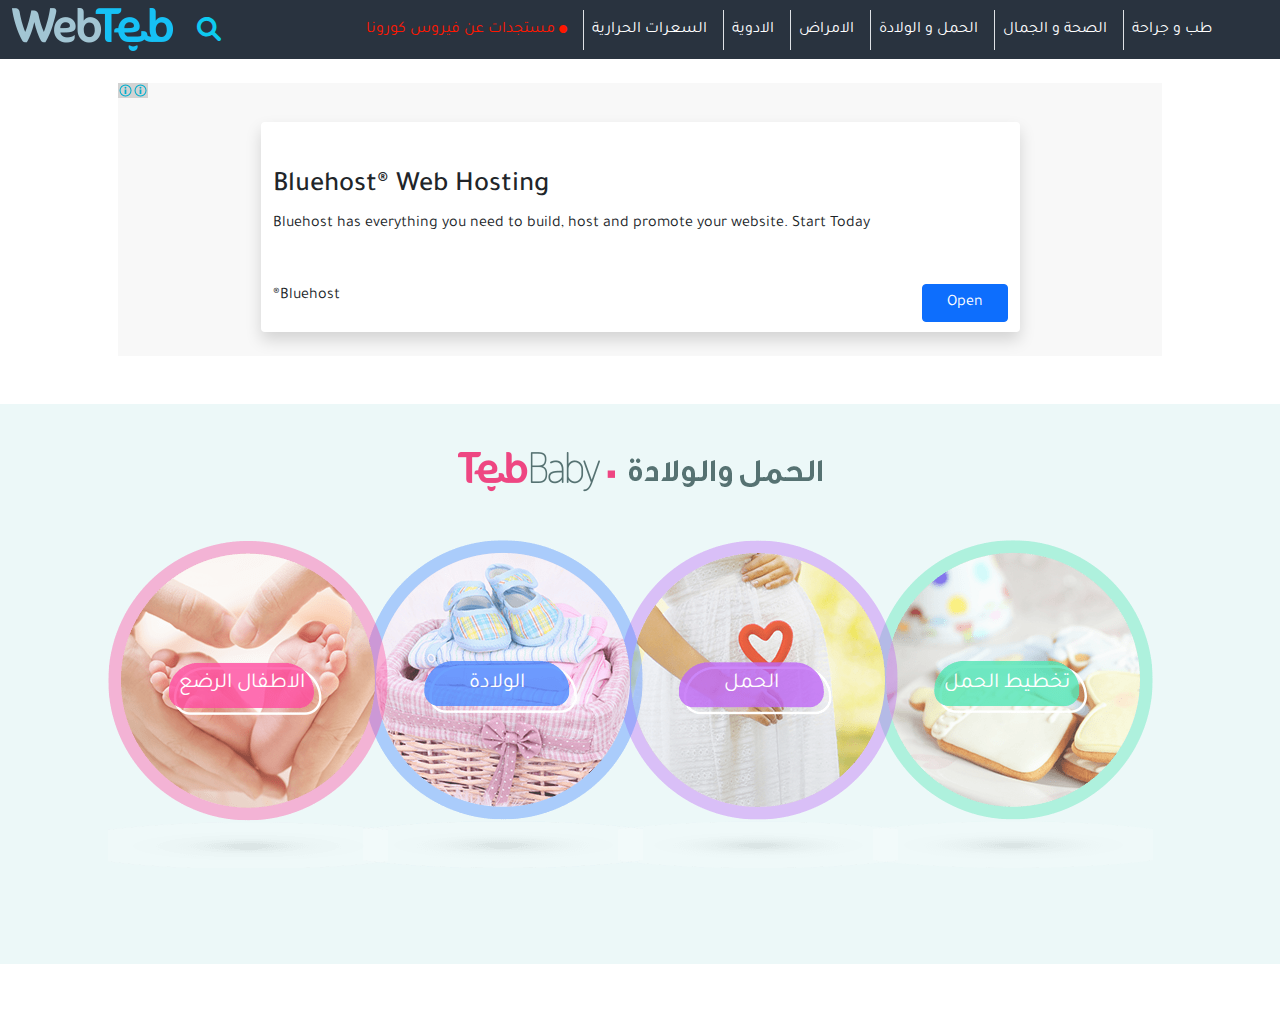
==== baby.html @ 56d11c64 "create baby seciton" ====
<!DOCTYPE html>
<html lang="en">

<head>
    <meta charset="UTF-8">
    <meta http-equiv="X-UA-Compatible" content="IE=edge">
    <meta name="viewport" content="width=device-width, initial-scale=1.0">
    <title></title>
    <!-- ===========    TAB ICON      ===========-->
    <link rel="ICON" href="">
    <!-- ========= GOOGLE FONT STYLE    =========-->
    <!-- ========= BOOTSTRAP STYLE FILE =========-->
    <link rel="stylesheet" href="css/bootstrap.min.css">
    <!-- =========    FONTAWESOME ICON  =========-->
    <link rel="stylesheet" href="css/all.min.css">
    <!-- =========  BOOTSTRAP ICON LiNK =========-->
    <link rel="stylesheet" href="https://cdn.jsdelivr.net/npm/bootstrap-icons@1.7.2/font/bootstrap-icons.css">
    <!-- =========   CUSTOM STYLE FILE =========-->
    <link rel="stylesheet" href="css/style.css">
</head>

<body>
    <!-------------------------- NAV START ------------------------------->
    <nav class="navbar navbar-expand-lg">
        <div class="container-fluid">
            <button class="navbar-toggler navbar-light bg-light" type="button" data-bs-toggle="collapse"
                data-bs-target="#navbarSupportedContent" aria-controls="navbarSupportedContent" aria-expanded="false"
                aria-label="Toggle navigation">
                <span class="navbar-toggler-icon"></span>
            </button>
            <div class="collapse navbar-collapse" id="navbarSupportedContent">
                <ul class="navbar-nav ms-auto mb-2 mb-lg-0">
                    <li class="nav-item">
                        <a class="nav-link pe-3 active text-white" id="Sugery" aria-current="page" href="#">طب و
                            جراحة</a>
                    </li>
                    <li class="nav-item">
                        <a class="nav-link pe-3 text-white border-end" aria-current="page" href="#">الصحة و الجمال</a>
                    </li>
                    <li class="nav-item">
                        <a class="nav-link pe-3 text-white border-end" aria-current="page" href="#">الحمل و الولادة</a>
                    </li>
                    <li class="nav-item">
                        <a class="nav-link pe-3 text-white border-end" aria-current="page" href="#">الامراض</a>
                    </li>
                    <li class="nav-item">
                        <a class="nav-link pe-3 text-white border-end" aria-current="page" href="#">الادوية</a>
                    </li>
                    <li class="nav-item">
                        <a class="nav-link pe-3 text-white border-end" aria-current="page" href="#">السعرات الحرارية</a>
                    </li>
                    <li class="nav-item">
                        <a class="nav-link pe-3 corona-color border-end" aria-current="page" href="#">
                            <i class="fa-solid fa-circle fa-beat-fade"></i>
                            مستجدات عن فيروس كورونا</a>
                    </li>
                </ul>
            </div>
            <div class="search-bar ms-3 d-flex position-relative overflow-hidden">
                <input id="searchInput" type="text" class="end-0" placeholder="ابحث في ويب طب">
                <div id="iconContainer" class="search-icon position-static start-0">
                    <i id="searchIcon" class="fa-solid fa-magnifying-glass ms-2 fs-4 rounded-pill text-info"> </i>
                </div>
            </div>
            <img src="imgs/webteb.png" alt="">
        </div>
    </nav>
    <!---------------------------- NAV END ------------------------------->
    <!-- ---------------------------- AD START  -------------------------->
    <div class="container px-3 px-lg-5 mt-4 text-start mb-4">
        <div class="ad-container">
            <div class="clearfix">
                <img src="imgs/icon.png" class="img-fluid float-start" alt="">
                <img src="imgs/icon.png" class="float-start" alt="">
            </div>
            <div class="px-3 py-4">
                <div class="container bg-white py-4 w-75 shadow rounded">
                    <h3 class="pt-4">Bluehost® Web Hosting</h3>
                    <p class="mb-5">Bluehost has everything you need to build, host and promote your website. Start
                        Today</p>
                    <div class="ad-footer">
                        <button class="px-4 btn btn-primary float-end">Open</button>
                        <span>Bluehost®</span>
                    </div>
                </div>
            </div>
        </div>
    </div>
    <!-- ---------------------------- AD END  -------------------------->

    <!-- --------------------------- Baby START ----------------- -->

    <section id="babySection" class="py-5 my-5">
        <div class="logo d-flex flex-column justify-content-center align-items-center">
            <img src="imgs/tebbaby-logo_22.png" class="img-fluid" alt="">
        </div>
        <div class="container">
            <div class="row py-5 justify-content-center">
                <div class="col-md-3">
                    <div class="imgs position-relative ">
                        <img src="imgs/planing.png" alt="">
                        <span class="img-capiton position-absolute">تخطيط الحمل</spanc>
                    </div>
                </div>
                <div class="col-md-3">
                    <div class="imgs position-relative ">
                        <img src="imgs/pregnant.png" alt="">
                        <span class="img-capiton position-absolute">الحمل</spanc>
                    </div>
                </div>
                <div class="col-md-3">
                    <div class="imgs position-relative ">
                        <img src="imgs/birth.png" alt="">
                        <span class="img-capiton position-absolute">الولادة</spanc>
                    </div>
                </div>
                <div class="col-md-3">
                    <div class="imgs position-relative ">
                        <img src="imgs/infants.png" alt="">
                        <span class="img-capiton position-absolute">الاطفال الرضع</spanc>
                    </div>
                </div>
            </div>
        </div>
    </section>
    <!-- --------------------------- Baby  END ------------------- -->


    <!------------ Boostrap script file ------------->
    <script src="js/bootstrap.bundle.min.js"></script>
    <!-- -------------custom JS Link ------------- -->
    <script src="js/main.js"></script>
</body>

</html>
---- css/style.css ----
@import url('https://fonts.googleapis.com/css2?family=Amiri:wght@400;700&display=swap');
@import url('https://fonts.googleapis.com/css2?family=Tajawal:wght@300;400;500;700;800;900&display=swap');
html {
	direction: rtl;
}
body {
	/* font-family: 'Amiri', serif; */
	font-family: 'Tajawal', sans-serif;
}
/* -------------------------- Nav Start ------------------------------ */
.navbar-expand-lg {
	background-color: #29333f !important;
	/* background-color: #2b5464 !important; */
}
.search-bar input {
	border: none;
	padding: 0.40rem 0rem;
	width: 0;
	text-indent: 0.625rem;
}
.search-bar {
	border-top-left-radius: 50rem;
	border-bottom-left-radius: 50rem;
	border-bottom-right-radius: 45rem;
}
.search-bar input:focus-visible {
	outline: none !important;
}
.search-bar i {
	padding: 0.40rem 0 !important;
	cursor: pointer;
}
.search-icon {
	bottom: 0;
	top: 0;
	padding-right: 0.625rem;
}
.fa-circle {
	font-size: 0.5rem !important;
}
.ad-container {
	background-color: rgba(241, 241, 241, .5);
}
.corona-color {
	color: #ff1700;
}
.corona-color:hover {
	color: #ff1700;
}
/* -------------------------- Nav End -------------------------- */

/* -------------------------- SUGERY START -------------------- */
.title h1 {
	color: #008eb7;
	position: relative;
}
.title h1::after {
	content: '';
	width: 37%;
	height: 0.25rem;
	background-color: #d8edef;
	position: absolute;
	left: 0rem;
	top: calc(50% - 0.09375rem);
}
.title h1::before {
	content: '';
	width: 37%;
	height: 0.25rem;
	background-color: #d8edef;
	position: absolute;
	right: 0rem;
	top: calc(50% - 0.09375rem);
}
@media screen and (max-width: 992px) {
	.title h1::after {
		width: 24%;
		left: 0rem;
	}
	.title h1::before {
		width: 24%;
		right: 0rem;
	}
}
.surgey-layer {
	width: 100%;
	height: 100%;
	top: 0%;
	background-color: rgba(0, 0, 0, .4);
	cursor: pointer;
	transition: background-color 0.3s;
}
.surgey-layer:hover {
	background-color: rgba(0, 0, 0, .5);
}
/* --------------------------- SUGERY END ----------------- */

/* --------------------------- BODY START ----------------- */
.position {
	position: absolute;
	height: 10%;
	font-size: 1.25rem;
	color: #00667e;
}

.nervous-system {
	top: -4.5%;
	right: 15%;
}
/* .nervous-system::after{
    content: '';
    border: 3px solid #008eb7;
    border-radius: 50%;
    width: 80px;
    height: 80px;
    position: absolute;
    top: 4.5%;
    right: 8% !important;
    opacity:0;
	transition: opacity 0.2s;
}
.nervous-system:hover.nervous-system::after{
    opacity: 1;
} */
.immune-system {
	top: 12.5%;
	right: 9%;
}
.gastrointestinal-tract {
	top: 28.5%;
	left: 78%;
}
.lymphatic-system {
	top: 46%;
	left: 82%;
}
.endocrine-system {
	top: 63%;
	left: 84%;
}
.integumentary-system {
	top: 81%;
}
.circulatory-system {
	top: 3%;
	right: 65%;
}
.respiratory {
	top: 20%;
	right: 78%;
}
.urinary-tract {
	top: 40%;
	right: 85%;
}
.reproductive-system {
	top: 59%;
	right: 83%;
}
.musculoskeletal-system {
	top: 78%;
	right: 70%;
}
@media screen and (max-width: 992px) {
	.position {
		font-size: 0.95rem;
	}
	.lymphatic-system {
		left: 84%;
	}
}
@media screen and (min-width: 768px) and (max-width: 1200px) {
	.systems-width {
		width: 23%;
	}
	.musculoskeletal-system {
		width: 35%;
	}
}
/* --------------------------- BODY END ----------------- */
#lightBoxContainer {
	position: fixed;
	top: 0;
	bottom: 0;
	left: 0;
	right: 0;
	background-color: rgba(0, 0, 0, 0.5);
	display: none;
	justify-content: center;
	align-items: center;
	z-index: 9;
}
#lightBoxItem .container {
	background-color: #ccc !important;
}
#lightBoxItem h1 {
	color: #008eb7;
}
#lightBoxItem p {
	color: #29333f;
}
#lightBoxItem i {
	font-size: 20px;
	cursor: pointer;
}
#close {
	position: absolute;
	top: 20px;
	right: 20px;
}
.w-fit-content {
	width: fit-content;
}
#lightBoxItem {
	width: 65%;
}
@media screen and (max-width: 576px) {
	#lightBoxItem {
		width: 90%;
	}
}
/* ------------------------- Baby start ------------------------ */
#babySection {
	background-color: #ecf8f8;
}
.img-capiton {
	/* margin-right: -15px; */
	width: 135px;
	right: 79px;
	top: 122px;
	color: #fff;
	text-align: center;
	font-size: 1.34rem;
	line-height: 45px;
}
#babySection .col-md-3 {
	margin: 0px -15px;
}
.imgs {
	cursor: pointer;
	/* left: -20% !important ; */
	/* background-color: #29333f; */
}
.imgs:hover {
	/* padding: 10px; */
	animation: moving 0.8s ease-in-out;
	/* transition: all .15s linear; */
}
@keyframes moving {
	100% {
		left: 1%;
	}
	75% {
		left: -1%;
	}
	50% {
		left: 1%;
	}
	25% {
		left: -1%;
	}
	0% {
		left: 1%;
	}
}
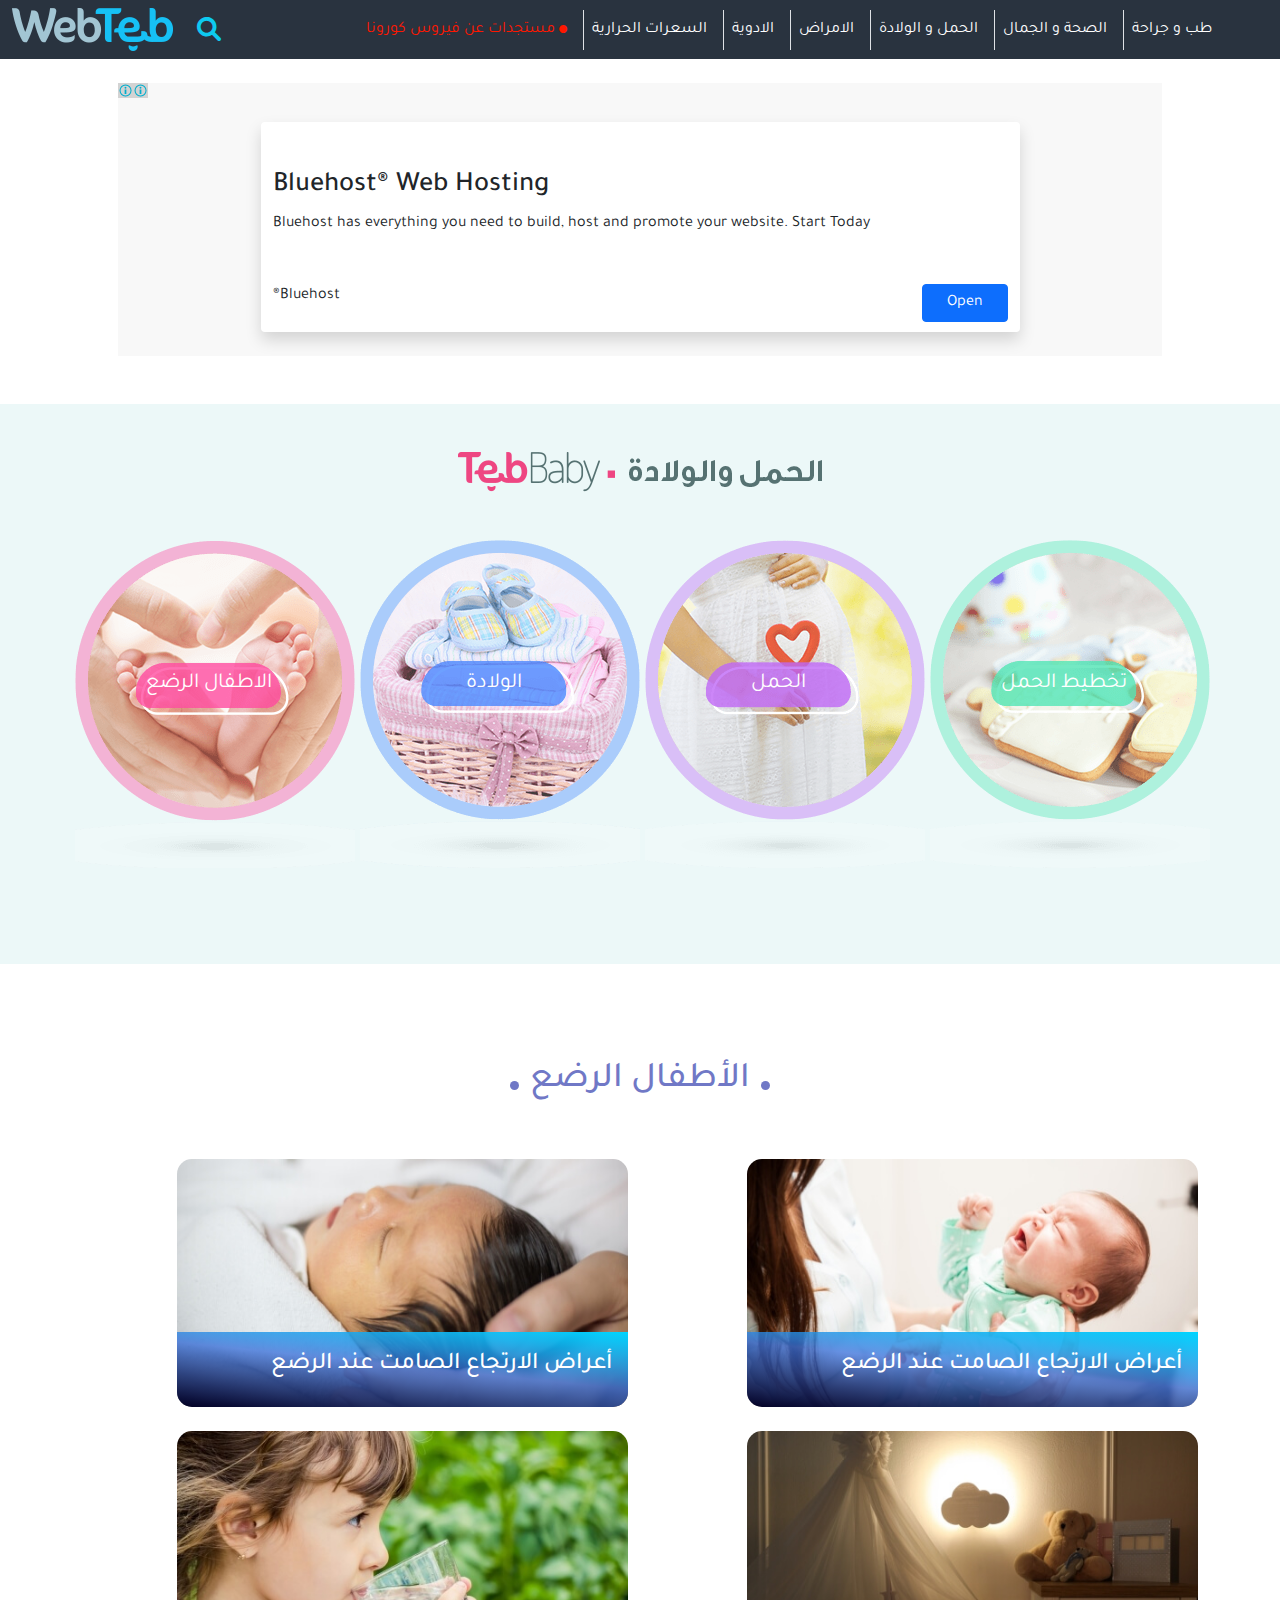
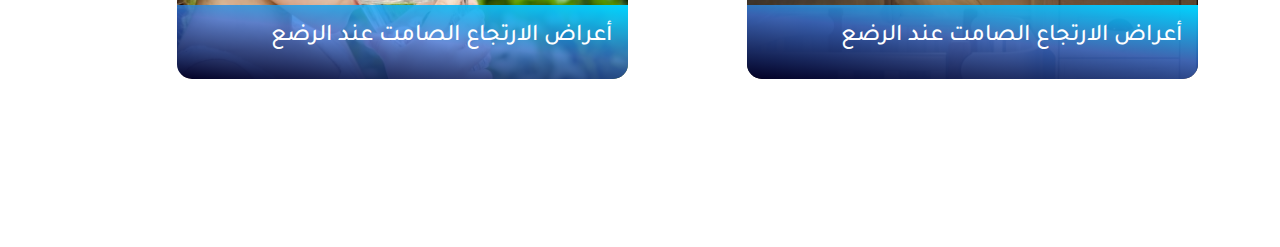
==== commit 05a93b5f: "Infants" ====
--- a/baby.html
+++ b/baby.html
@@ -86,9 +86,9 @@
             </div>
         </div>
     </div>
-    <!-- ---------------------------- AD END  -------------------------->
+    <!-- ---------------------------- AD END  ------------------------------>
 
-    <!-- --------------------------- Baby START ----------------- -->
+    <!-- --------------------------- Baby START ------------------------- -->
 
     <section id="babySection" class="py-5 my-5">
         <div class="logo d-flex flex-column justify-content-center align-items-center">
@@ -96,26 +96,26 @@
         </div>
         <div class="container">
             <div class="row py-5 justify-content-center">
-                <div class="col-md-3">
-                    <div class="imgs position-relative ">
+                <div class="col-lg-3 col-md-6 pe-5 pe-md-0">
+                    <div class="imgs position-relative">
                         <img src="imgs/planing.png" alt="">
                         <span class="img-capiton position-absolute">تخطيط الحمل</spanc>
                     </div>
                 </div>
-                <div class="col-md-3">
-                    <div class="imgs position-relative ">
+                <div class="col-lg-3 col-md-6 pe-5 pe-md-0">
+                    <div class="imgs position-relative">
                         <img src="imgs/pregnant.png" alt="">
                         <span class="img-capiton position-absolute">الحمل</spanc>
                     </div>
                 </div>
-                <div class="col-md-3">
-                    <div class="imgs position-relative ">
+                <div class="col-lg-3 col-md-6 pe-5 pe-md-0">
+                    <div class="imgs position-relative">
                         <img src="imgs/birth.png" alt="">
                         <span class="img-capiton position-absolute">الولادة</spanc>
                     </div>
                 </div>
-                <div class="col-md-3">
-                    <div class="imgs position-relative ">
+                <div class="col-lg-3 col-md-6 pe-5 pe-md-0">
+                    <div class="imgs position-relative">
                         <img src="imgs/infants.png" alt="">
                         <span class="img-capiton position-absolute">الاطفال الرضع</spanc>
                     </div>
@@ -123,8 +123,52 @@
             </div>
         </div>
     </section>
-    <!-- --------------------------- Baby  END ------------------- -->
+    <!-- --------------------------- Baby  END ---------------------------- -->
 
+
+    <!-- --------------------------- Infants Start ------------------------  -->
+    <section id="infants" class="py-5 my-5">
+        <div class="container">
+            <div class="title d-flex justify-content-center text-center">
+                <h2>الأطفال الرضع</h2>
+            </div>
+            <div class="row py-5">
+                <div class="col-lg-5 col-md-6 mb-4 offset-lg-1">
+                    <div class="infants position-relative">
+                        <img src="imgs/tbl_article.jpg" class="w-100" alt="">
+                        <div class="title-bg position-absolute d-flex align-items-center">
+                            <h4 class="me-3 text-white">أعراض الارتجاع الصامت عند الرضع</h4>
+                        </div>
+                    </div>
+                </div>
+                <div class="col-lg-5 col-md-6 mb-4">
+                    <div class="infants position-relative">
+                        <img src="imgs/tbl_articles_.jpg" class="w-100" alt="">
+                        <div class="title-bg position-absolute d-flex align-items-center">
+                            <h4 class="me-3 text-white">أعراض الارتجاع الصامت عند الرضع</h4>
+                        </div>
+                    </div>
+                </div>
+                <div class="col-lg-5 col-md-6 mb-4 offset-lg-1">
+                    <div class="infants position-relative">
+                        <img src="imgs/tbl_articles_articlea.jpg" class="w-100" alt="">
+                        <div class="title-bg position-absolute d-flex align-items-center">
+                            <h4 class="me-3 text-white">أعراض الارتجاع الصامت عند الرضع</h4>
+                        </div>
+                    </div>
+                </div>
+                <div class="col-lg-5 col-md-6 mb-4">
+                    <div class="infants position-relative">
+                        <img src="imgs/tbl_articles_article_34.jpg" class="w-100" alt="">
+                        <div class="title-bg position-absolute d-flex align-items-center">
+                            <h4 class="me-3 text-white">أعراض الارتجاع الصامت عند الرضع</h4>
+                        </div>
+                    </div>
+                </div>
+            </div>
+        </div>
+    </section>
+    <!-- --------------------------- Infants end   --------------------------  -->
 
     <!------------ Boostrap script file ------------->
     <script src="js/bootstrap.bundle.min.js"></script>
--- a/css/style.css
+++ b/css/style.css
@@ -224,7 +224,7 @@
 	background-color: #ecf8f8;
 }
 .img-capiton {
-	/* margin-right: -15px; */
+	margin-right: 0px;
 	width: 135px;
 	right: 79px;
 	top: 122px;
@@ -238,13 +238,9 @@
 }
 .imgs {
 	cursor: pointer;
-	/* left: -20% !important ; */
-	/* background-color: #29333f; */
 }
 .imgs:hover {
-	/* padding: 10px; */
 	animation: moving 0.8s ease-in-out;
-	/* transition: all .15s linear; */
 }
 @keyframes moving {
 	100% {
@@ -263,3 +259,53 @@
 		left: 1%;
 	}
 }
+/* -------------------- Infants Start  ----------------------- */
+.infants {
+	cursor: pointer;
+}
+.title h2 {
+	color: #7078c6;
+	font-size: 2.25rem;
+	position: relative;
+	width: fit-content;
+}
+.title h2::after {
+	content: '';
+	width: 9px;
+	height: 9px;
+	background-color: #7078c6;
+	position: absolute;
+	border-radius: 50%;
+	left: -20px;
+	top: 50%;
+}
+.title h2::before {
+	content: '';
+	width: 9px;
+	height: 9px;
+	background-color: #7078c6;
+	position: absolute;
+	border-radius: 50%;
+	right: -20px;
+	top: 50%;
+}
+.infants h4 {
+	bottom: 0px;
+}
+.infants img{
+	border-radius: 15px !important;
+}
+.title-bg {
+	width: 100%;
+	bottom: 0%;
+	top: 70%;
+	background: rgb(2, 0, 36);
+	background: linear-gradient(
+		6deg,
+		rgba(2, 0, 36, 1) 0%,
+		rgba(55, 111, 219, 0.7539390756302521) 53%,
+		rgba(0, 212, 255, 1) 100%
+	);
+	border-bottom-left-radius: 15px !important;
+	border-bottom-right-radius: 15px !important;
+}
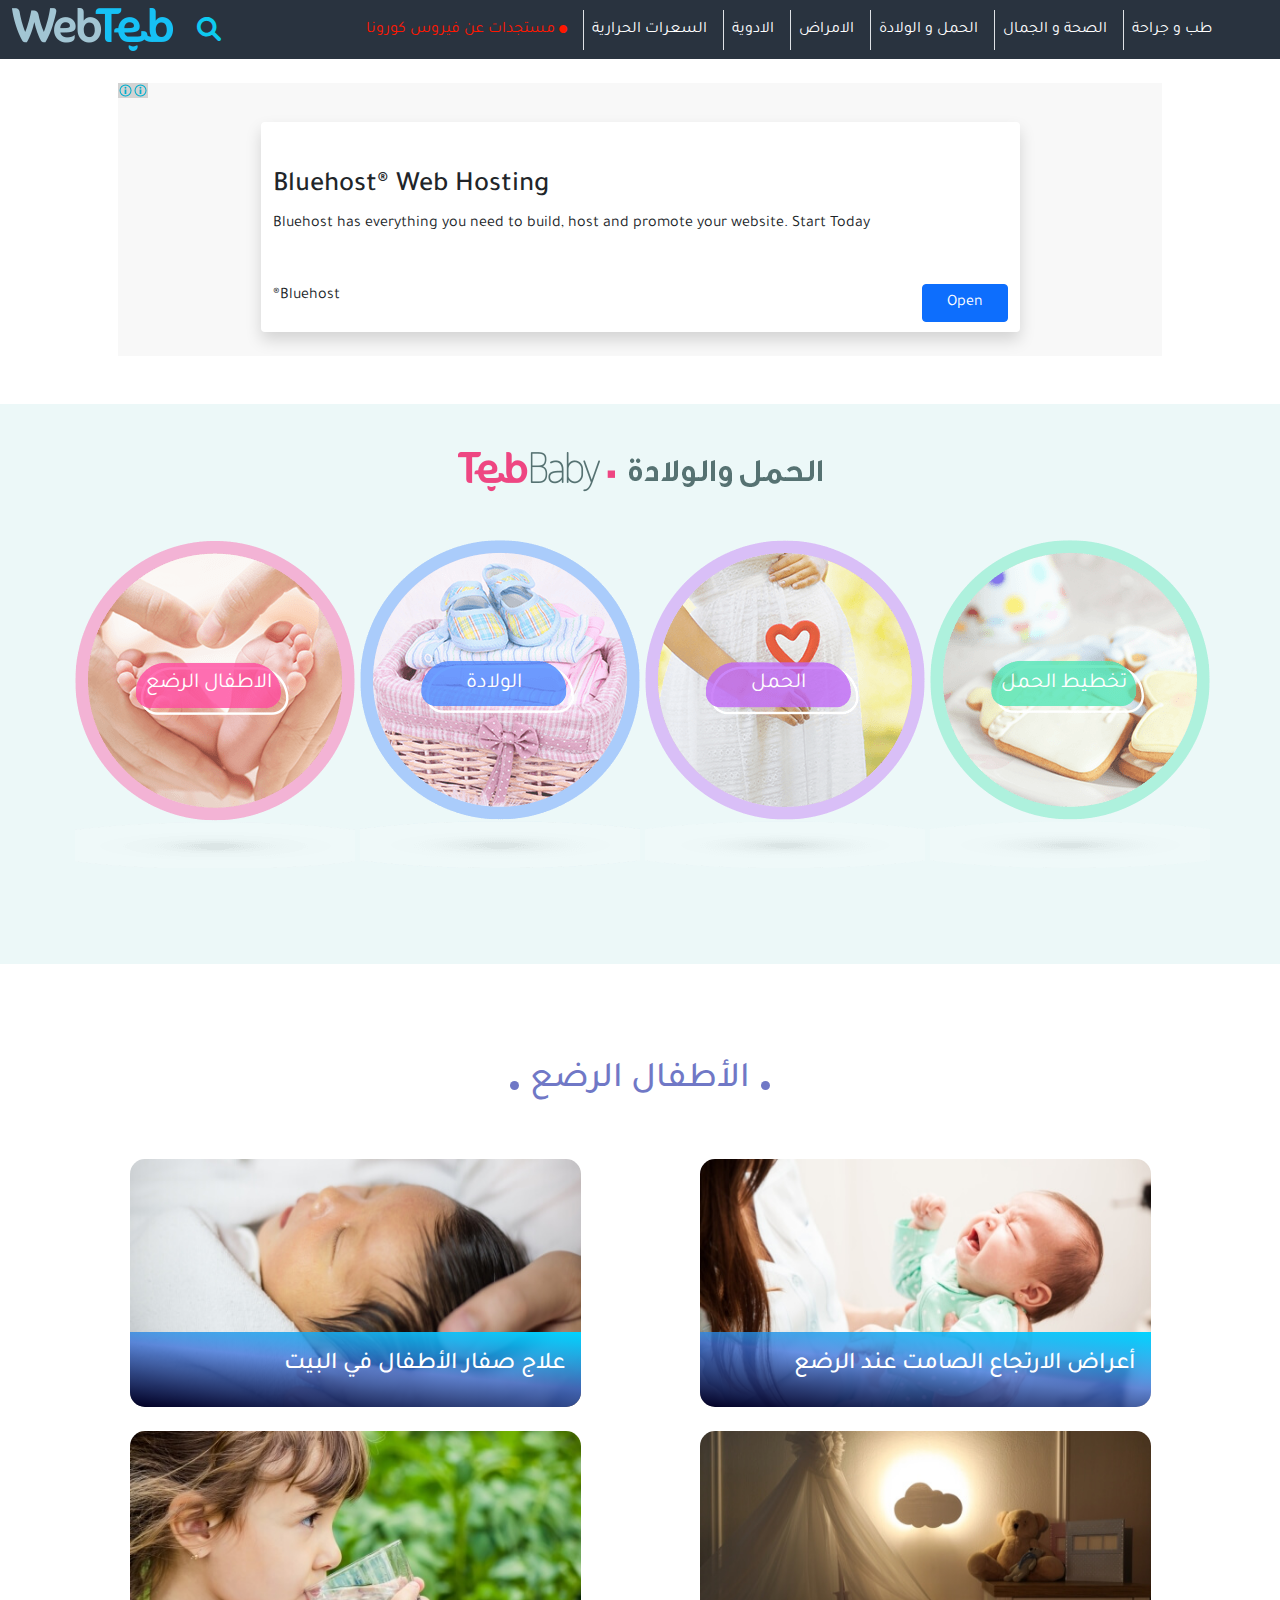
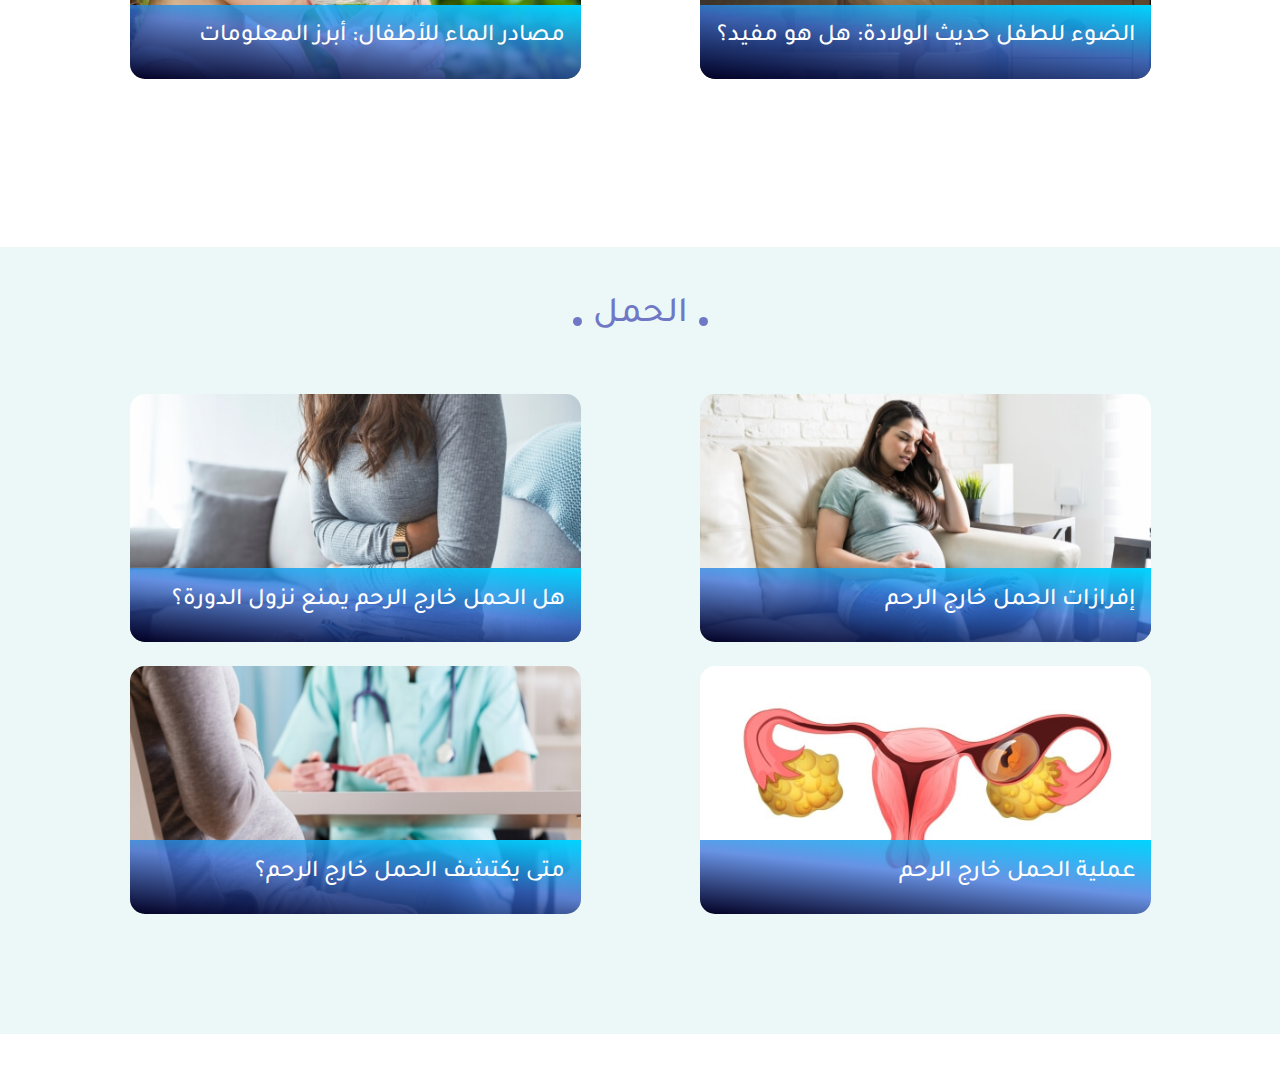
==== commit 9b1648f7: "Pregnancy" ====
--- a/baby.html
+++ b/baby.html
@@ -132,7 +132,7 @@
             <div class="title d-flex justify-content-center text-center">
                 <h2>الأطفال الرضع</h2>
             </div>
-            <div class="row py-5">
+            <div class="row py-5 justify-content-center">
                 <div class="col-lg-5 col-md-6 mb-4 offset-lg-1">
                     <div class="infants position-relative">
                         <img src="imgs/tbl_article.jpg" class="w-100" alt="">
@@ -145,7 +145,7 @@
                     <div class="infants position-relative">
                         <img src="imgs/tbl_articles_.jpg" class="w-100" alt="">
                         <div class="title-bg position-absolute d-flex align-items-center">
-                            <h4 class="me-3 text-white">أعراض الارتجاع الصامت عند الرضع</h4>
+                            <h4 class="me-3 text-white">علاج صفار الأطفال في البيت</h4>
                         </div>
                     </div>
                 </div>
@@ -153,7 +153,7 @@
                     <div class="infants position-relative">
                         <img src="imgs/tbl_articles_articlea.jpg" class="w-100" alt="">
                         <div class="title-bg position-absolute d-flex align-items-center">
-                            <h4 class="me-3 text-white">أعراض الارتجاع الصامت عند الرضع</h4>
+                            <h4 class="me-3 text-white">الضوء للطفل حديث الولادة: هل هو مفيد؟</h4>
                         </div>
                     </div>
                 </div>
@@ -161,7 +161,7 @@
                     <div class="infants position-relative">
                         <img src="imgs/tbl_articles_article_34.jpg" class="w-100" alt="">
                         <div class="title-bg position-absolute d-flex align-items-center">
-                            <h4 class="me-3 text-white">أعراض الارتجاع الصامت عند الرضع</h4>
+                            <h4 class="me-3 text-white">مصادر الماء للأطفال: أبرز المعلومات</h4>
                         </div>
                     </div>
                 </div>
@@ -169,6 +169,50 @@
         </div>
     </section>
     <!-- --------------------------- Infants end   --------------------------  -->
+
+    <!-- --------------------------- Pregnancy Start ------------------------  -->
+    <section id="pregnancy" class="py-5 my-5">
+        <div class="container">
+            <div class="title d-flex justify-content-center text-center">
+                <h2>الحمل</h2>
+            </div>
+            <div class="row py-5 justify-content-center">
+                <div class="col-lg-5 col-md-6 mb-4 offset-lg-1">
+                    <div class="infants position-relative">
+                        <img src="imgs/p.jpg" class="w-100" alt="">
+                        <div class="title-bg position-absolute d-flex align-items-center">
+                            <h4 class="me-3 text-white">إفرازات الحمل خارج الرحم</h4>
+                        </div>
+                    </div>
+                </div>
+                <div class="col-lg-5 col-md-6 mb-4">
+                    <div class="infants position-relative">
+                        <img src="imgs/b.jpg" class="w-100" alt="">
+                        <div class="title-bg position-absolute d-flex align-items-center">
+                            <h4 class="me-3 text-white">هل الحمل خارج الرحم يمنع نزول الدورة؟</h4>
+                        </div>
+                    </div>
+                </div>
+                <div class="col-lg-5 col-md-6 mb-4 offset-lg-1">
+                    <div class="infants position-relative">
+                        <img src="imgs/a.jpg" class="w-100" alt="">
+                        <div class="title-bg position-absolute d-flex align-items-center">
+                            <h4 class="me-3 text-white">عملية الحمل خارج الرحم</h4>
+                        </div>
+                    </div>
+                </div>
+                <div class="col-lg-5 col-md-6 mb-4">
+                    <div class="infants position-relative">
+                        <img src="imgs/s.jpg" class="w-100" alt="">
+                        <div class="title-bg position-absolute d-flex align-items-center">
+                            <h4 class="me-3 text-white">متى يكتشف الحمل خارج الرحم؟</h4>
+                        </div>
+                    </div>
+                </div>
+            </div>
+        </div>
+    </section>
+    <!-- --------------------------- Pregnancy end   --------------------------  -->
 
     <!------------ Boostrap script file ------------->
     <script src="js/bootstrap.bundle.min.js"></script>
--- a/css/style.css
+++ b/css/style.css
@@ -309,3 +309,8 @@
 	border-bottom-left-radius: 15px !important;
 	border-bottom-right-radius: 15px !important;
 }
+/* ------------------------- Pregnancy start ------------------------- */
+#pregnancy{
+	background: #ecf8f8;
+}
+/* ------------------------- Pregnancy end  ------------------------- */
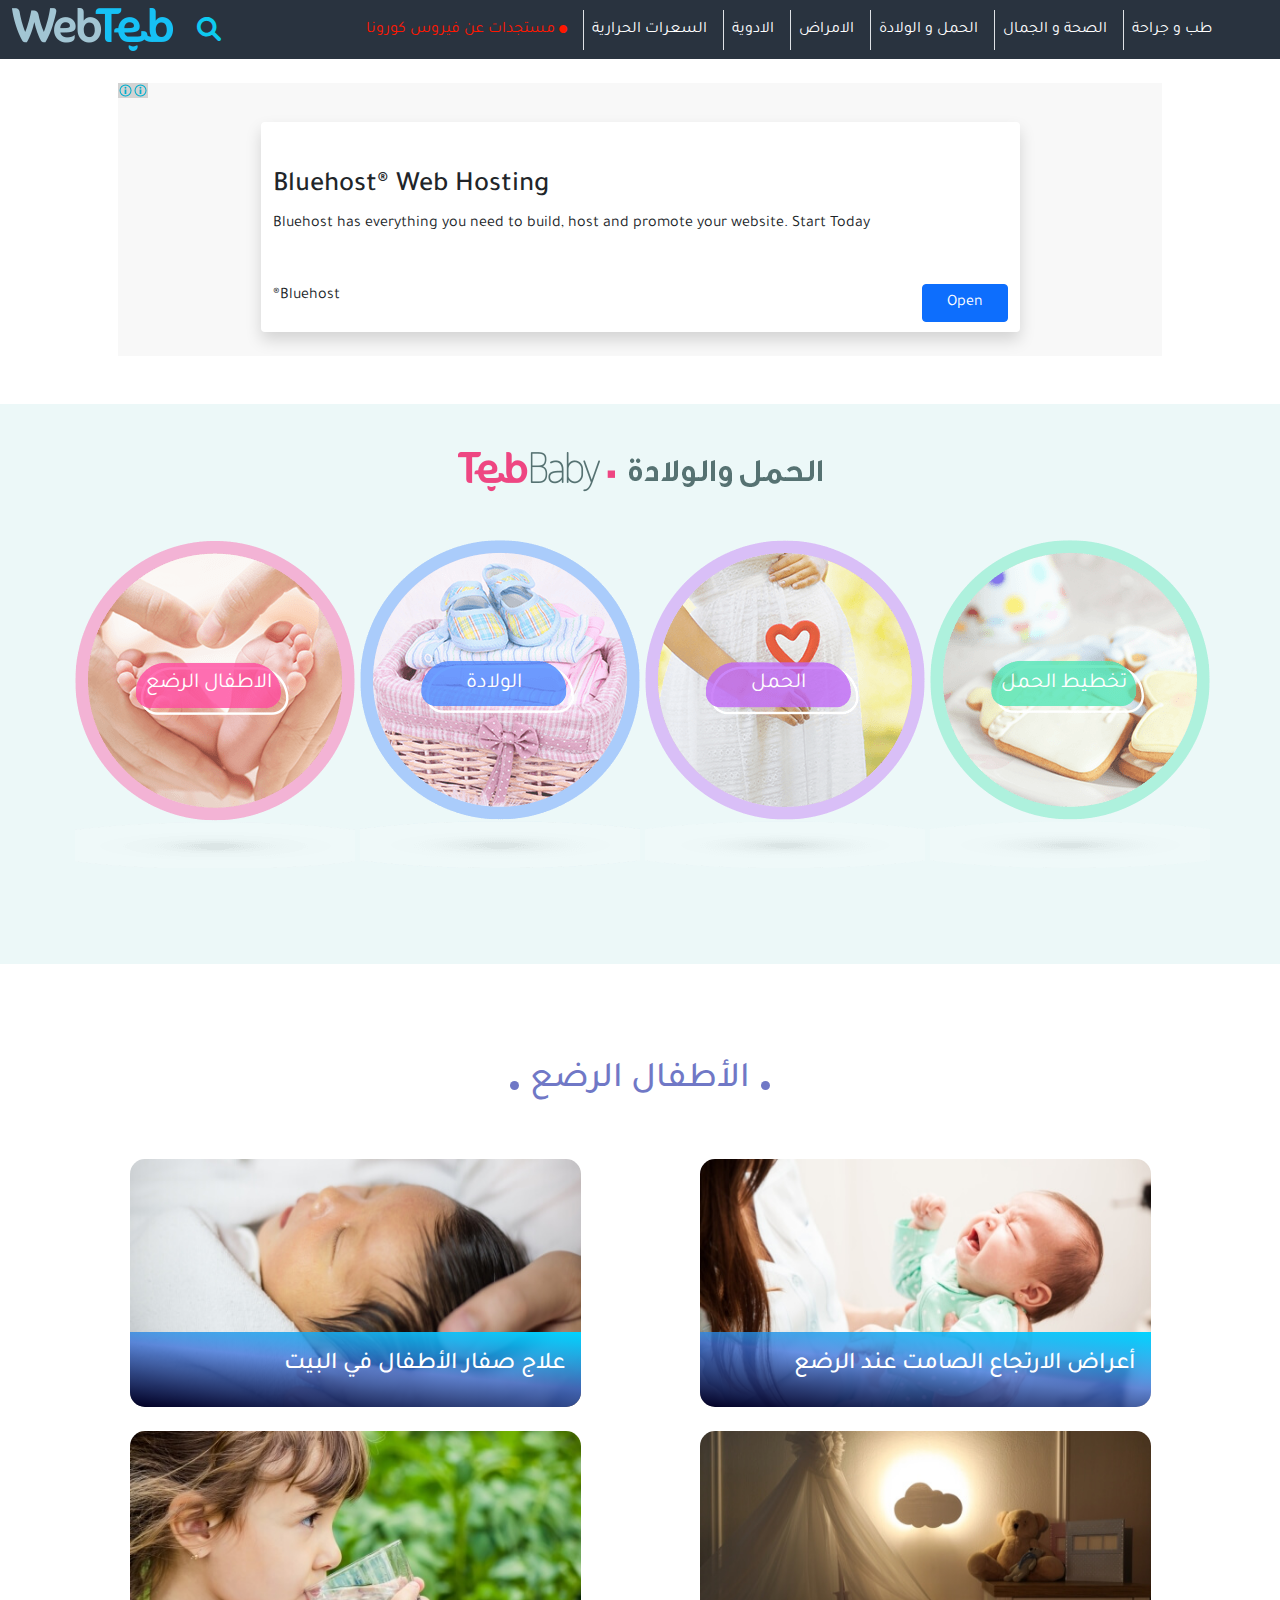
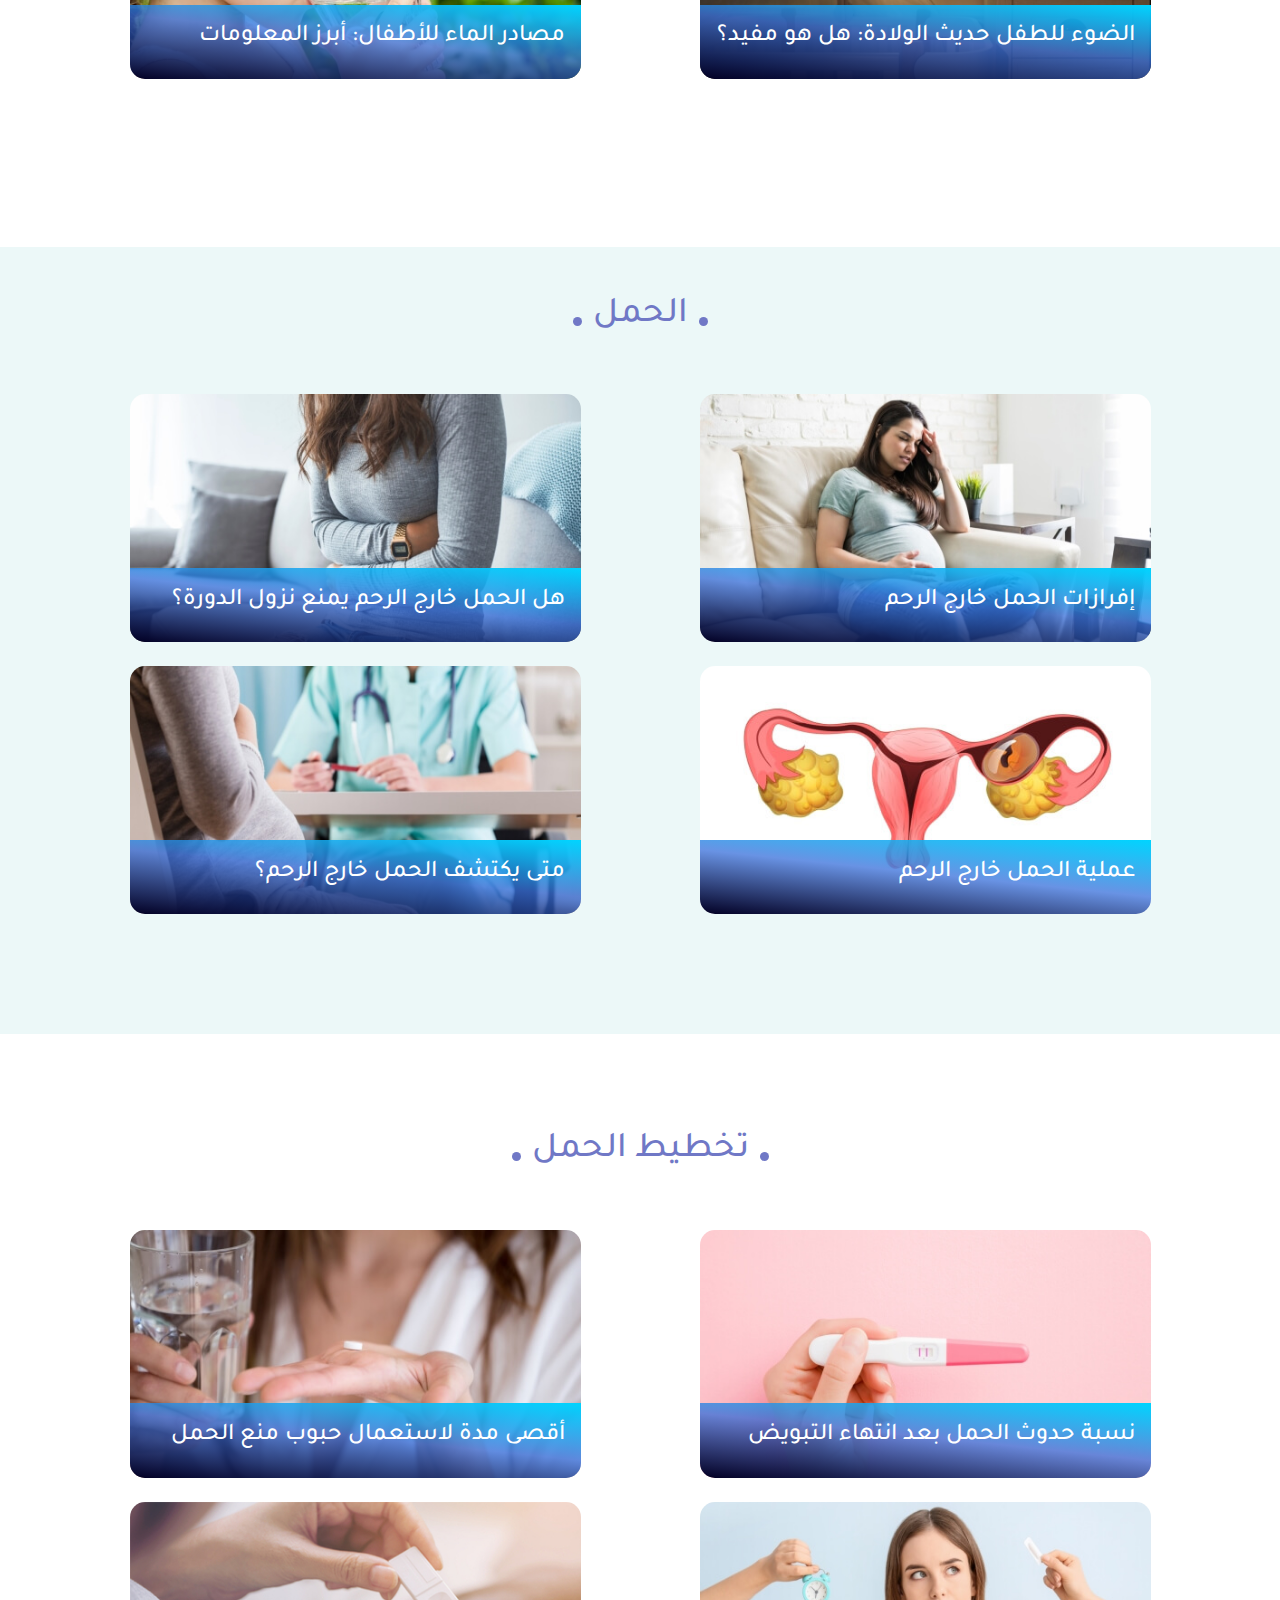
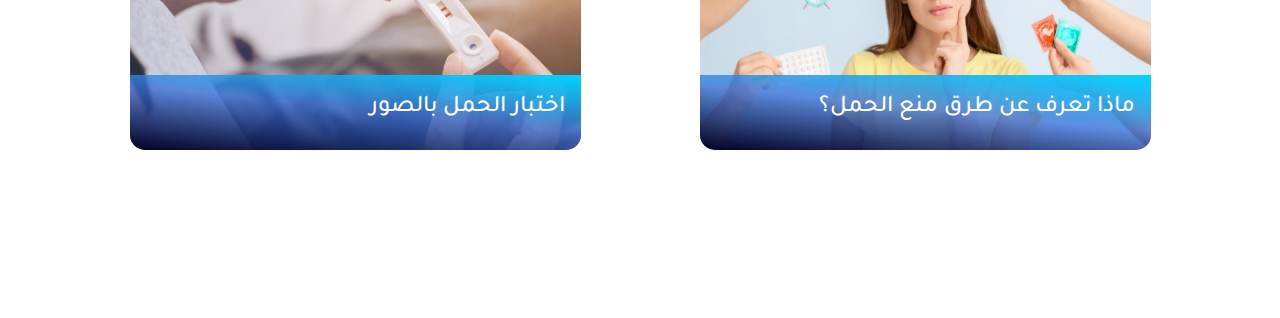
==== commit b51d0b41: "Planning-Pregnancy" ====
--- a/baby.html
+++ b/baby.html
@@ -212,7 +212,51 @@
             </div>
         </div>
     </section>
-    <!-- --------------------------- Pregnancy end   --------------------------  -->
+    <!-- --------------------------- Pregnancy end   ------------------------  -->
+
+    <!-- --------------------------- Planning-Pregnancy Start ------------------------  -->
+    <section id="planningPregnancy" class="py-5 my-5">
+        <div class="container">
+            <div class="title d-flex justify-content-center text-center">
+                <h2>تخطيط الحمل</h2>
+            </div>
+            <div class="row py-5 justify-content-center">
+                <div class="col-lg-5 col-md-6 mb-4 offset-lg-1">
+                    <div class="infants position-relative">
+                        <img src="imgs/r.jpg" class="w-100" alt="">
+                        <div class="title-bg position-absolute d-flex align-items-center">
+                            <h4 class="me-3 text-white">نسبة حدوث الحمل بعد انتهاء التبويض</h4>
+                        </div>
+                    </div>
+                </div>
+                <div class="col-lg-5 col-md-6 mb-4">
+                    <div class="infants position-relative">
+                        <img src="imgs/bp.jpg" class="w-100" alt="">
+                        <div class="title-bg position-absolute d-flex align-items-center">
+                            <h4 class="me-3 text-white">أقصى مدة لاستعمال حبوب منع الحمل</h4>
+                        </div>
+                    </div>
+                </div>
+                <div class="col-lg-5 col-md-6 mb-4 offset-lg-1">
+                    <div class="infants position-relative">
+                        <img src="imgs/f.jpg" class="w-100" alt="">
+                        <div class="title-bg position-absolute d-flex align-items-center">
+                            <h4 class="me-3 text-white"> ماذا تعرف عن طرق منع الحمل؟</h4>
+                        </div>
+                    </div>
+                </div>
+                <div class="col-lg-5 col-md-6 mb-4">
+                    <div class="infants position-relative">
+                        <img src="imgs/tt.jpg" class="w-100" alt="">
+                        <div class="title-bg position-absolute d-flex align-items-center">
+                            <h4 class="me-3 text-white">اختبار الحمل بالصور</h4>
+                        </div>
+                    </div>
+                </div>
+            </div>
+        </div>
+    </section>
+    <!-- --------------------------- Planning-Pregnancy End   --------------------------  -->
 
     <!------------ Boostrap script file ------------->
     <script src="js/bootstrap.bundle.min.js"></script>
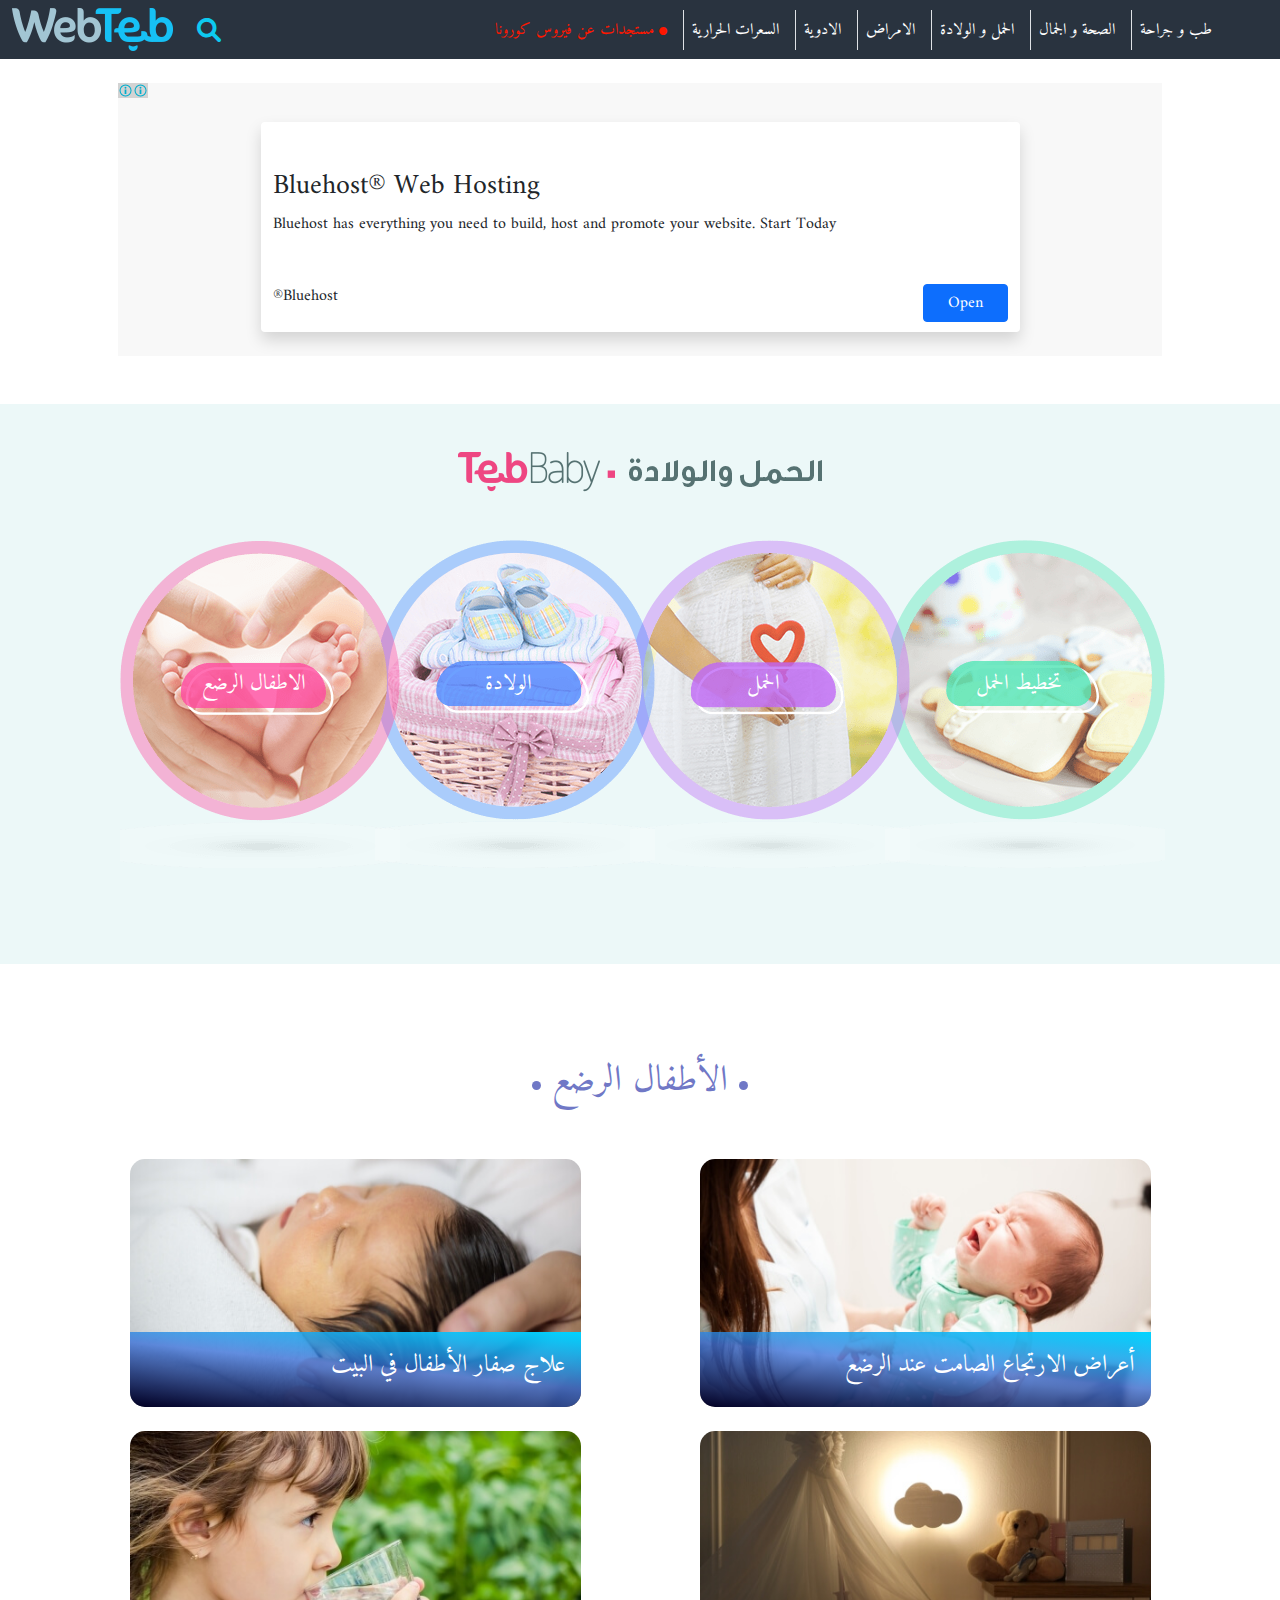
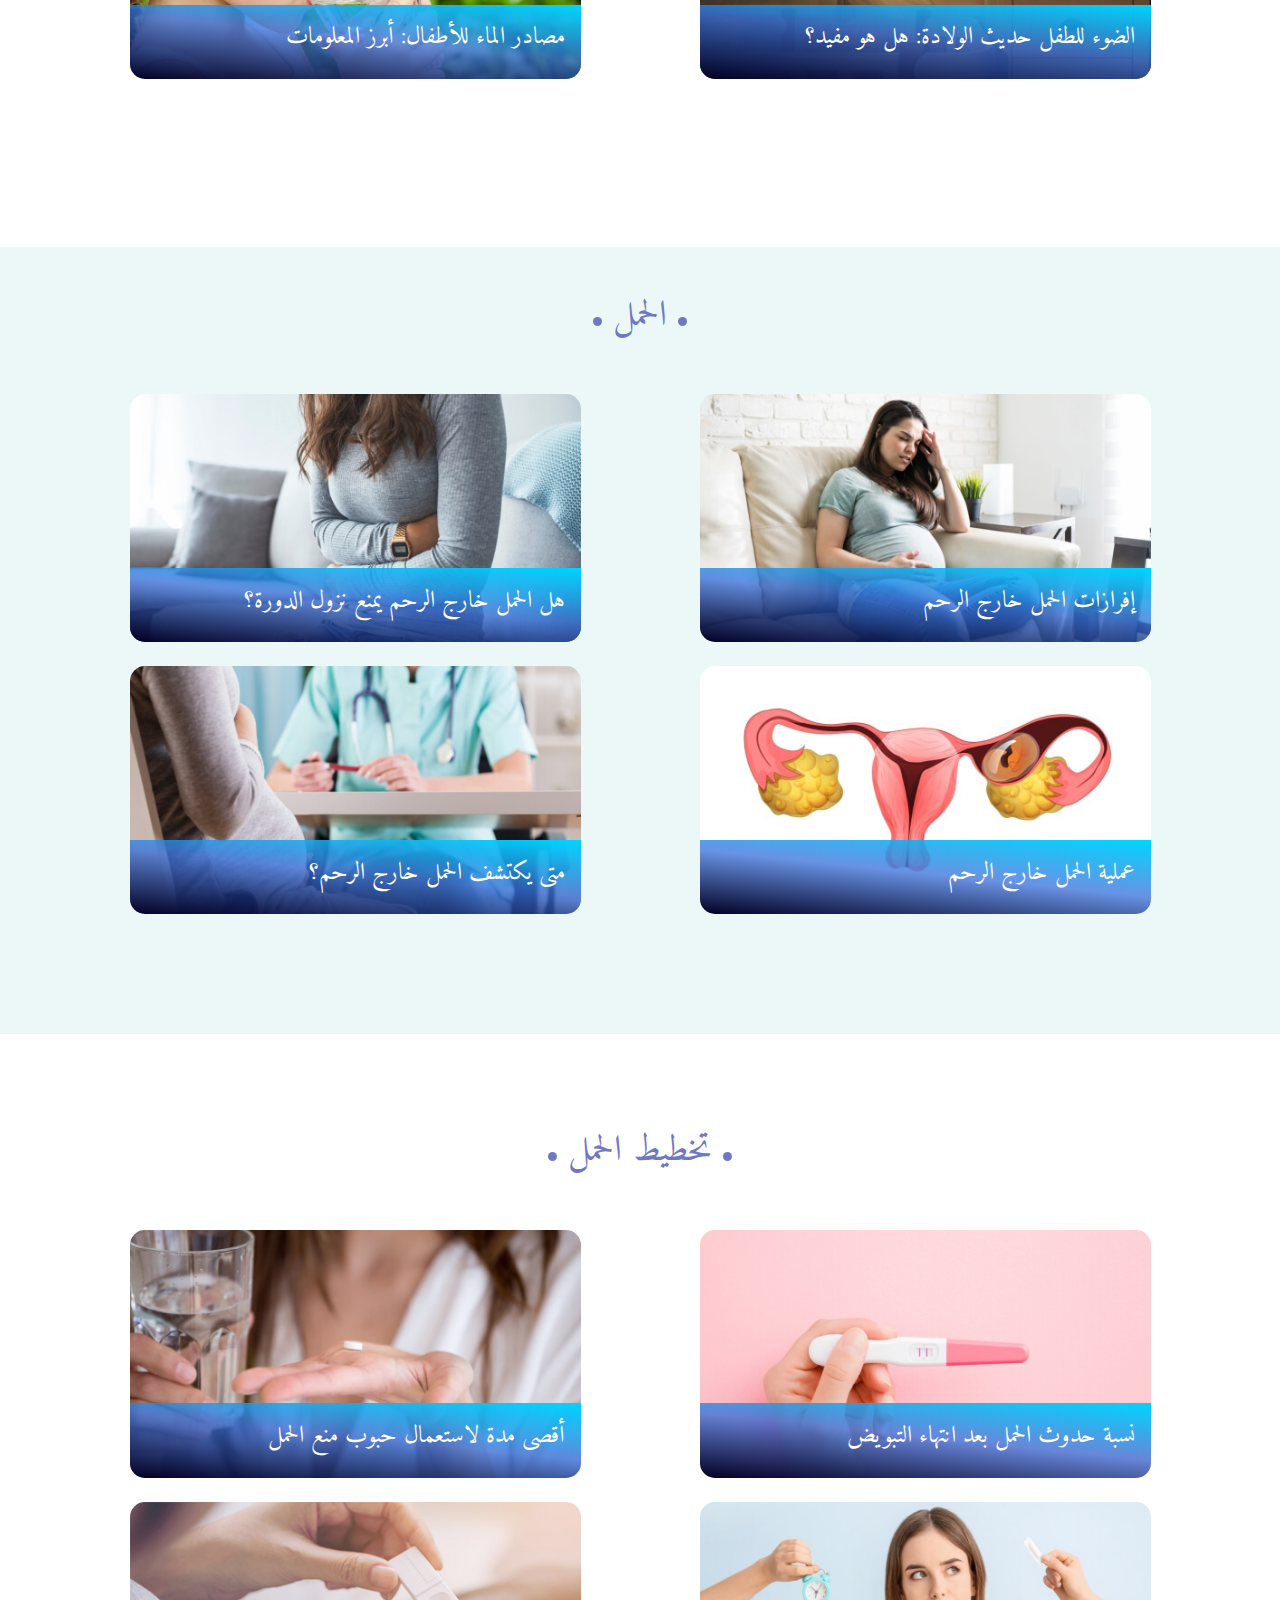
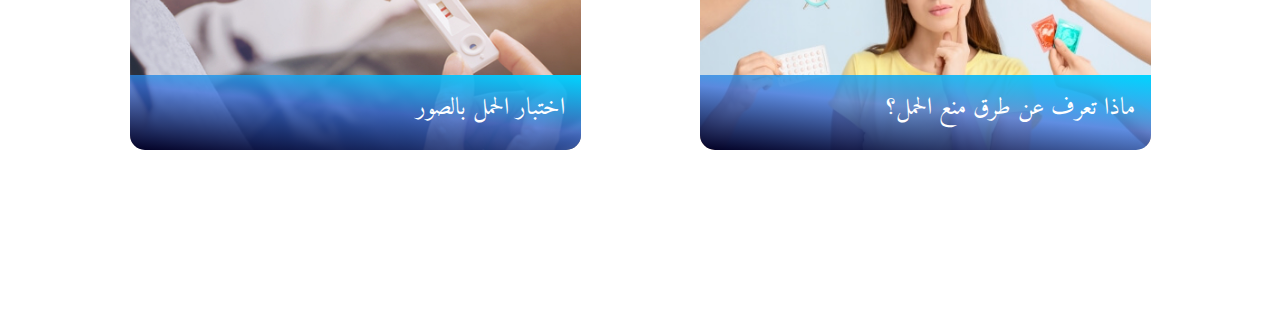
==== commit b3e71243: "search" ====
--- a/baby.html
+++ b/baby.html
@@ -18,8 +18,8 @@
     <!-- =========   CUSTOM STYLE FILE =========-->
     <link rel="stylesheet" href="css/style.css">
 </head>
-
 <body>
+
     <!-------------------------- NAV START ------------------------------->
     <nav class="navbar navbar-expand-lg">
         <div class="container-fluid">
@@ -123,10 +123,9 @@
             </div>
         </div>
     </section>
-    <!-- --------------------------- Baby  END ---------------------------- -->
-
-
-    <!-- --------------------------- Infants Start ------------------------  -->
+    <!-- ------------------------- Baby  END ---------------------------- -->
+
+    <!-- ------------------------- Infants Start ------------------------  -->
     <section id="infants" class="py-5 my-5">
         <div class="container">
             <div class="title d-flex justify-content-center text-center">
@@ -168,9 +167,9 @@
             </div>
         </div>
     </section>
-    <!-- --------------------------- Infants end   --------------------------  -->
-
-    <!-- --------------------------- Pregnancy Start ------------------------  -->
+    <!-- ----------------------- Infants end   --------------------------  -->
+
+    <!-- ----------------------- Pregnancy Start ------------------------  -->
     <section id="pregnancy" class="py-5 my-5">
         <div class="container">
             <div class="title d-flex justify-content-center text-center">
@@ -212,9 +211,9 @@
             </div>
         </div>
     </section>
-    <!-- --------------------------- Pregnancy end   ------------------------  -->
-
-    <!-- --------------------------- Planning-Pregnancy Start ------------------------  -->
+    <!-- ----------------------- Pregnancy end   ------------------------  -->
+
+    <!-- -------------------- Planning-Pregnancy Start -------------------  -->
     <section id="planningPregnancy" class="py-5 my-5">
         <div class="container">
             <div class="title d-flex justify-content-center text-center">
@@ -256,7 +255,7 @@
             </div>
         </div>
     </section>
-    <!-- --------------------------- Planning-Pregnancy End   --------------------------  -->
+    <!-- --------------------- Planning-Pregnancy End   -------------------  -->
 
     <!------------ Boostrap script file ------------->
     <script src="js/bootstrap.bundle.min.js"></script>
--- a/css/style.css
+++ b/css/style.css
@@ -4,8 +4,8 @@
 	direction: rtl;
 }
 body {
-	/* font-family: 'Amiri', serif; */
-	font-family: 'Tajawal', sans-serif;
+	font-family: 'Amiri', serif;
+	/* font-family: 'Tajawal', sans-serif; */
 }
 /* -------------------------- Nav Start ------------------------------ */
 .navbar-expand-lg {
@@ -233,7 +233,7 @@
 	font-size: 1.34rem;
 	line-height: 45px;
 }
-#babySection .col-md-3 {
+#babySection .col-lg-3 {
 	margin: 0px -15px;
 }
 .imgs {
@@ -314,3 +314,10 @@
 	background: #ecf8f8;
 }
 /* ------------------------- Pregnancy end  ------------------------- */
+.styleable-title{
+	font-weight: 900 !important;
+	text-decoration: none !important;
+}
+.styleable-rootcontainer{
+	background-color: #008eb7 !important;
+}